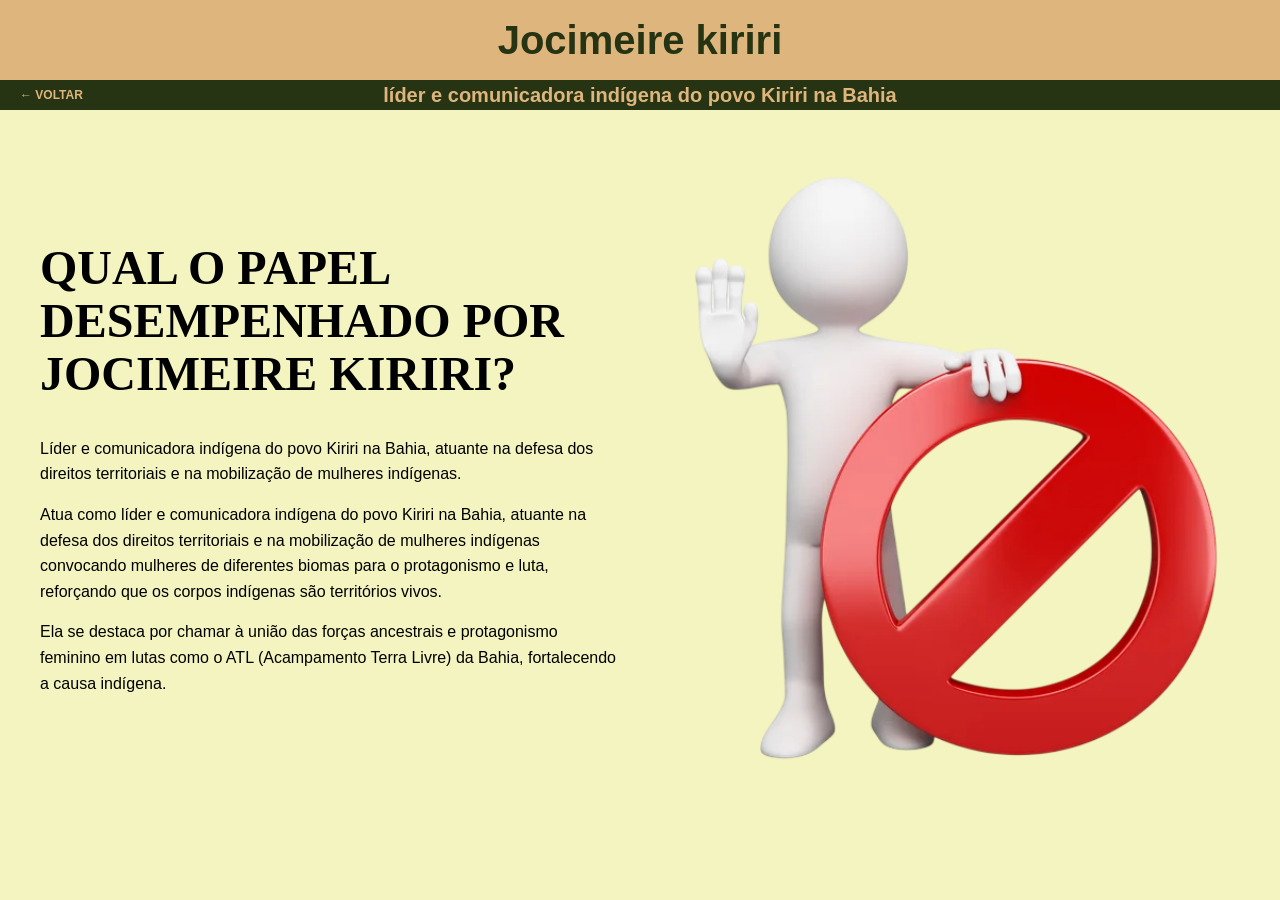
==== pessoa3.html @ 052d5c68 "projeto abril" ====
<!DOCTYPE html>
<html lang="en">
<head>
    <meta charset="UTF-8">
    <meta name="viewport" content="width=device-width, initial-scale=1.0">
    <title>Jocimeire</title>
    <link rel="stylesheet" href="pessoa1.css">
</head>
<body>
    
    <div class="titulo">
        <h1>Jocimeire kiriri</h1>
    </div>

    <div class="subt">
        <a href="index.html" class="btn-voltar">← VOLTAR</a>
        <h1>líder e comunicadora indígena do povo Kiriri na Bahia</h1>
    </div>

    <div class="bloco1">
        
        <div class="texto-bloco1">
            <h1>qual o papel desempenhado por Jocimeire kiriri?</h1>
            
            <p>Líder e comunicadora indígena do povo Kiriri na Bahia, atuante na defesa dos direitos territoriais e na mobilização de mulheres indígenas.</p>

            <p>Atua como líder e comunicadora indígena do povo Kiriri na Bahia, atuante na defesa dos direitos territoriais e na mobilização de mulheres indígenas convocando mulheres de diferentes biomas para o protagonismo e luta, reforçando que os corpos indígenas são territórios vivos.</p>
            
            <p>Ela se destaca por chamar à união das forças ancestrais e protagonismo feminino em lutas como o ATL (Acampamento Terra Livre) da Bahia, fortalecendo a causa indígena.</p>
            
           
        </div>
        
        <div class="image-bloco1">
            <img src="nor.png" alt="Carliusa">
        </div>

    </div>
    
</body>
</html>
---- pessoa1.css ----
:root {
    --primary-color: rgb(244, 244, 192); 
    --secondary-color: rgb(222, 181, 125); 
    --third-color: rgb(155, 125, 73);
    --fourth-color: rgb(81, 80, 33);
    --fifth-color: rgb(38, 52, 19);
    --text-color: #000000;
}

* {
    margin: 0;
    padding: 0;
    box-sizing: border-box;
}
body {
    font-family: 'Segoe UI', Tahoma, Geneva, Verdana, sans-serif;
    background-color: var(--primary-color);
    color: var(--text-color);
}

.titulo {
    font-size: 20px;
    background-color: var(--secondary-color);
    color: var(--fifth-color);
    height: 80px;
    display: flex;
    align-items: center;
    justify-content: center;
}

.subt {
    font-size: 10px;
    background-color: var(--fifth-color);
    color: var(--secondary-color);
    height: 30px;
    display: flex;
    align-items: center;
    justify-content: center;
    position: relative; /* Necessário para posicionar o botão dentro dele */
}

.btn-voltar {
    position: absolute; /* Fixa o botão em um lugar específico */
    left: 20px; /* Distância do canto esquerdo */
    color: var(--secondary-color);
    text-decoration: none;
    font-weight: bold;
    font-size: 12px;
    text-transform: uppercase;
    transition: 0.3s;
}

.btn-voltar:hover {
    color: var(--primary-color);
    transform: translateX(-5px); /* Efeito de leve movimento para a esquerda */
}

.bloco1 {
    display: flex;
    flex-direction: row; 
    max-width: 1200px; 
    width: 100%;
    gap: 40px; 
    align-items: center; 
    margin: 40px auto; 
}

.texto-bloco1 {
    flex: 1; 
    display: flex;
    flex-direction: column;
    gap: 15px;
}

.texto-bloco1 h1 {
    font-family: 'Times New Roman', serif;
    font-size: 3rem;
    font-weight: bold;
    text-transform: uppercase;
    line-height: 1.1;
    margin-bottom: 20px;
}

.texto-bloco1 p {
    font-size: 1rem;
    line-height: 1.6;
}


        
.image-bloco1 {
    flex: 1; 
    display: flex;
    justify-content: center;
    align-items: center;
}

.image-bloco1 img {
    max-width: 100%;
    width: 100%;
    height: auto; 
    display: block;
}

        
@media (max-width: 768px) {
    .bloco1 {
        flex-direction: column; 
        gap: 30px; 
    }

    .texto-bloco1 {
        order: 1; 
        text-align: center; 
        align-items: center; 
    }

    .image-bloco1 {
        order: 2; 
        width: 100%; 
    }

    .texto-bloco1 h1 {
        font-size: 2.2rem; 
    }
    .btn-voltar {
        font-size: 10px;
        left: 10px;
    }
}
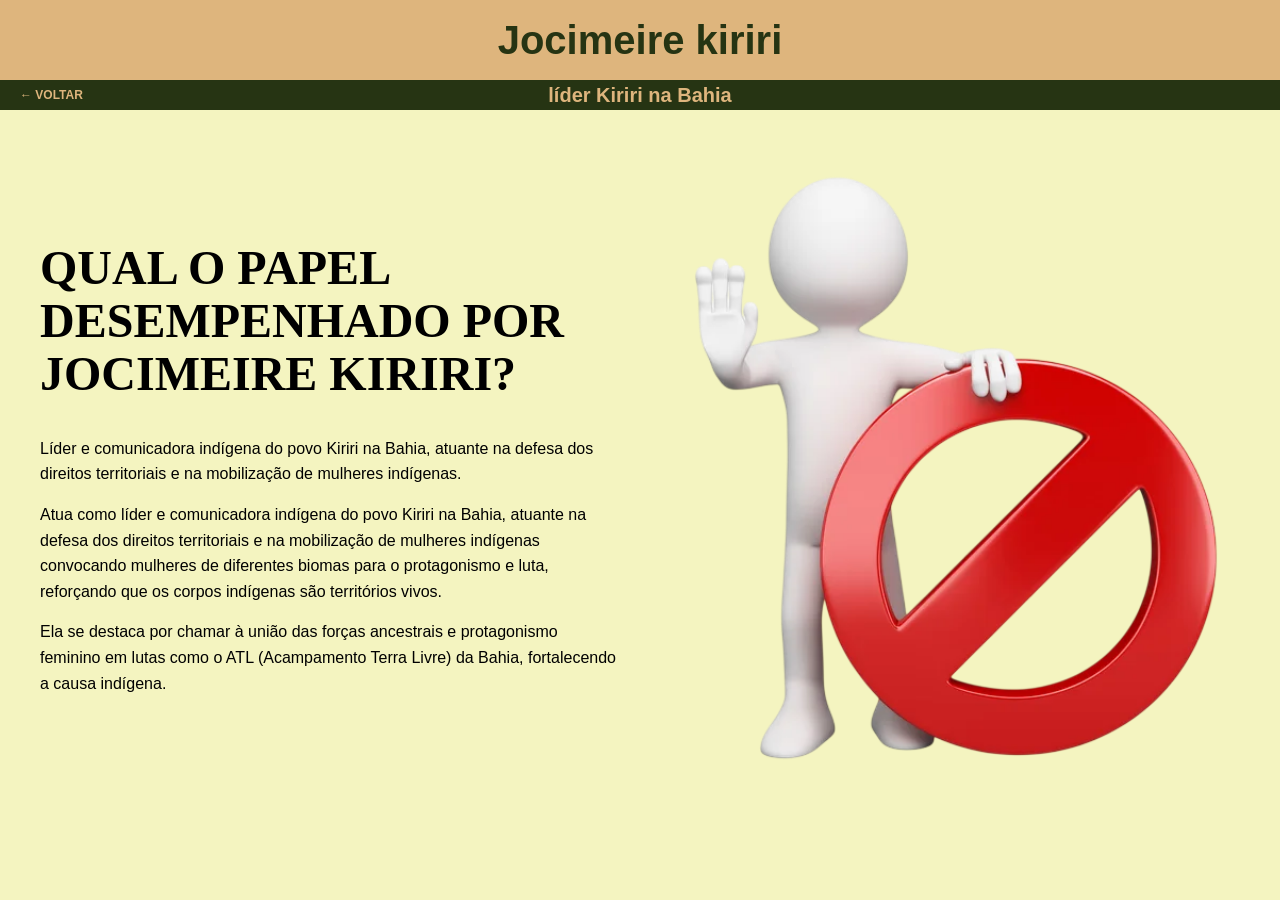
==== commit 45ab62dc: "Fix HTML structure and update content" ====
--- a/pessoa3.html
+++ b/pessoa3.html
@@ -14,7 +14,7 @@
 
     <div class="subt">
         <a href="index.html" class="btn-voltar">← VOLTAR</a>
-        <h1>líder e comunicadora indígena do povo Kiriri na Bahia</h1>
+        <h1>líder Kiriri na Bahia</h1>
     </div>
 
     <div class="bloco1">
@@ -38,4 +38,4 @@
     </div>
     
 </body>
-</html>+</html>
